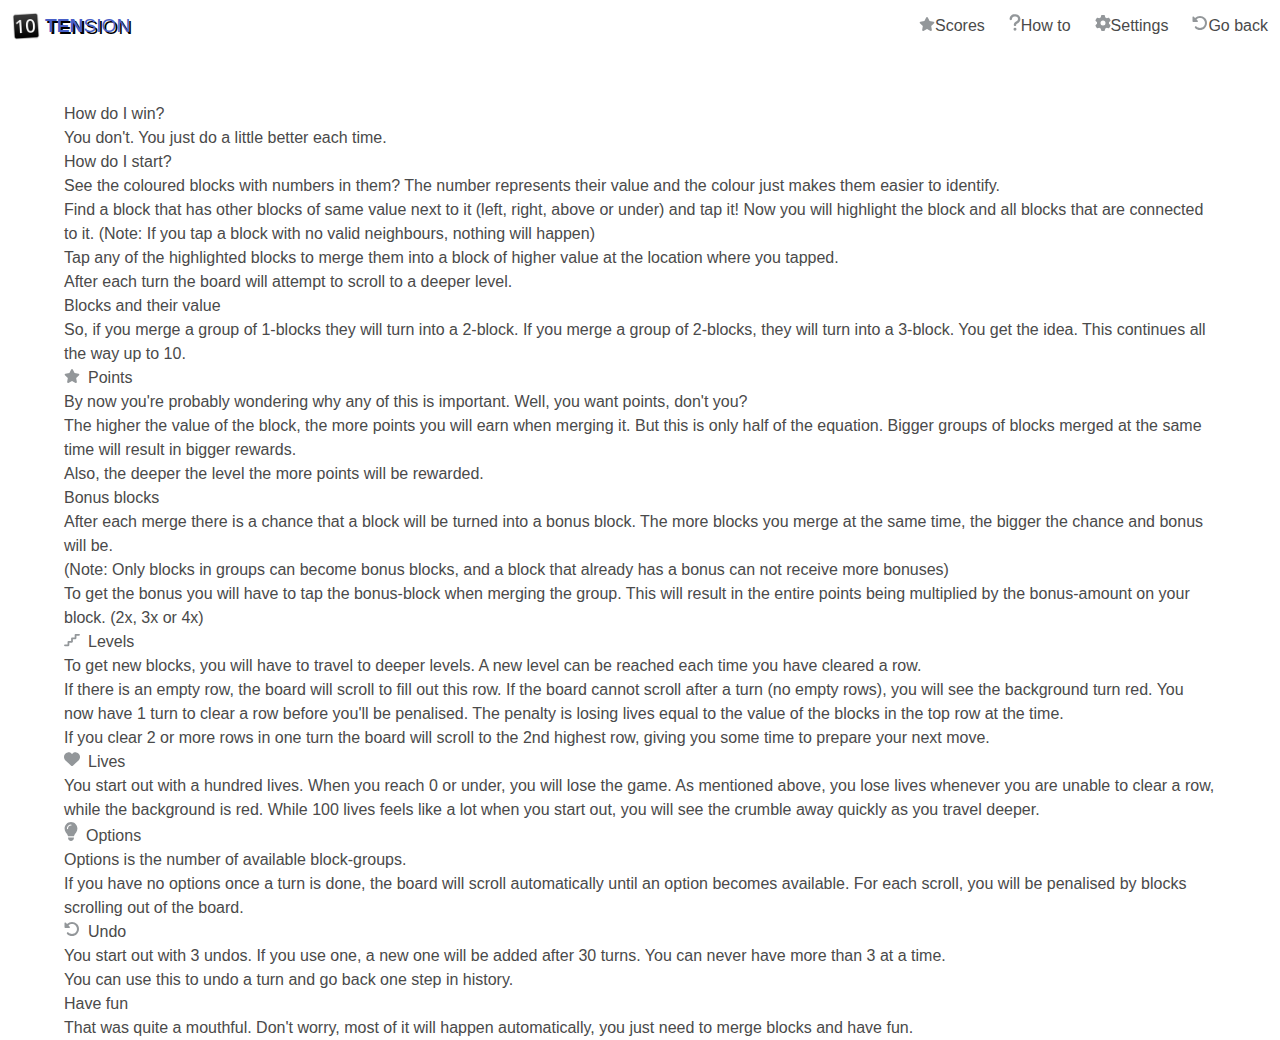
==== howto.html @ 1da61481 "several updates" ====
<!DOCTYPE html>
<html lang="en">
<head>
  <meta name="viewport" content="width=device-width, initial-scale=1.0">
  <meta charset="UTF-8">
  <title>TENSION</title>
  <link rel="icon" type="image/png" href="imgs/Tension_64.png" />
  <link href="css/bulma/bulma.min.css" rel="stylesheet">
  <link href="css/tenner.min.css" rel="stylesheet">
  <link href="css/fonts.min.css" rel="stylesheet">

  <script src="js/async.min.js"></script>

  <style>
    .container {
      margin-top:50px;
    }
  </style>
</head>
<body>

<nav class="navbar" role="navigation" aria-label="main navigation">
  <div class="navbar-brand">
    <a href="index.html" class="navbar-item navbar-logo">
      <img src="imgs/Tension_64.png" style="height:40px;" alt="logo" /> <div style="margin-left:5px; font-size:120%; font-weight:100; text-shadow: 2px 2px #000;"><span style="font-weight: 600;">TEN</span>SION</div>
    </a>


    <a role="button" class="navbar-burger is-primary game-menu" aria-label="menu" aria-expanded="false" data-target="menu">
      <span aria-hidden="true"></span>
      <span aria-hidden="true"></span>
      <span aria-hidden="true"></span>
    </a>
  </div>

  <div id="menu" class="navbar-menu">
    <div class="navbar-end">
      <a class="navbar-item" href="score.html">
                <span class="nav-icon">
                    <img alt="Scores" src="imgs/icons/star.svg" width="16">
                </span>
        Scores
      </a>
      <a class="navbar-item" href="howto.html">
                <span class="nav-icon">
                    <img alt="How to play" src="imgs/icons/question.svg" width="12">
                </span>
        How to
      </a>
      <a class="navbar-item" href="settings.html">
                <span class="nav-icon">
                    <img alt="Settings" src="imgs/icons/cog.svg" width="16">
                </span>
        Settings
      </a>
      <a class="navbar-item" href="index.html">
                <span class="nav-icon">
                    <img alt="Settings" src="imgs/icons/undo.svg" width="16">
                </span>
        Go back
      </a>
    </div>
  </div>
</nav>

<div class="container">
  <div>
    <div class="info-title">How do I win?</div>
    <div class="info-block">
      You don't. You just do a little better each time.<br />
    </div>

    <div class="info-title">How do I start?</div>
    <div class="info-block">
      See the coloured blocks with numbers in them? The number represents their value and the colour just makes them easier to identify.<br />
      Find a block that has other blocks of same value next to it (left, right, above or under) and tap it! Now you will highlight the block and all blocks that are connected to it. (Note: If you tap a block with no valid neighbours, nothing will happen)<br />
      Tap any of the highlighted blocks to merge them into a block of higher value at the location where you tapped.<br />
      After each turn the board will attempt to scroll to a deeper level.<br />
    </div>

    <div class="info-title">Blocks and their value</div>
    <div class="info-block">
      So, if you merge a group of 1-blocks they will turn into a 2-block. If you merge a group of 2-blocks, they will turn into a 3-block. You get the idea. This continues all the way up to 10.<br />
    </div>

    <div class="info-title"><img src="imgs/icons/star.svg" width="16" style="margin-right:.5rem;">Points</div>
    <div class="info-block">
      By now you're probably wondering why any of this is important. Well, you want points, don't you?<br />
      The higher the value of the block, the more points you will earn when merging it. But this is only half of the equation. Bigger groups of blocks merged at the same time will result in bigger rewards.<br />
      Also, the deeper the level the more points will be rewarded.<br />
    </div>

    <div class="info-title">Bonus blocks</div>
    <div class="info-block">
      After each merge there is a chance that a block will be turned into a bonus block. The more blocks you merge at the same time, the bigger the chance and bonus will be.<br />
      (Note: Only blocks in groups can become bonus blocks, and a block that already has a bonus can not receive more bonuses)<br />
      To get the bonus you will have to tap the bonus-block when merging the group. This will result in the entire points being multiplied by the bonus-amount on your block. (2x, 3x or 4x)<br />
    </div>

    <div class="info-title"><img src="imgs/icons/stair.svg" width="16" style="margin-right:.5rem;">Levels</div>
    <div class="info-block">
      To get new blocks, you will have to travel to deeper levels. A new level can be reached each time you have cleared a row.<br />
      If there is an empty row, the board will scroll to fill out this row. If the board cannot scroll after a turn (no empty rows), you will see the background turn red. You now have 1 turn to clear a row before you'll be penalised. The penalty is losing lives equal to the value of the blocks in the top row at the time.<br />
      If you clear 2 or more rows in one turn the board will scroll to the 2nd highest row, giving you some time to prepare your next move.<br />
    </div>

    <div class="info-title"><img src="imgs/icons/heart.svg" width="16" style="margin-right:.5rem;">Lives</div>
    <div class="info-block">
      You start out with a hundred lives. When you reach 0 or under, you will lose the game. As mentioned above, you lose lives whenever you are unable to clear a row, while the background is red. While 100 lives feels like a lot when you start out, you will see the crumble away quickly as you travel deeper.<br />
    </div>

    <div class="info-title"><img src="imgs/icons/bulb.svg" width="14" style="margin-right:.5rem;">Options</div>
    <div class="info-block">
      Options is the number of available block-groups.<br />
      If you have no options once a turn is done, the board will scroll automatically until an option becomes available. For each scroll, you will be penalised by blocks scrolling out of the board.<br />
    </div>

    <div class="info-title"><img src="imgs/icons/undo.svg" width="16" style="margin-right:.5rem;">Undo</div>
    <div class="info-block">
      You start out with 3 undos. If you use one, a new one will be added after 30 turns. You can never have more than 3 at a time.<br />
      You can use this to undo a turn and go back one step in history.<br />
    </div>

    <div class="info-title">Have fun</div>
    <div class="info-block">
      That was quite a mouthful. Don't worry, most of it will happen automatically, you just need to merge blocks and have fun.
    </div>
  </div>
</div>
<script src="js/EBulma.min.js"></script>
<script src="js/EExt.min.js"></script>
<script src="js/EHelpers.min.js"></script>
</body>
</html>
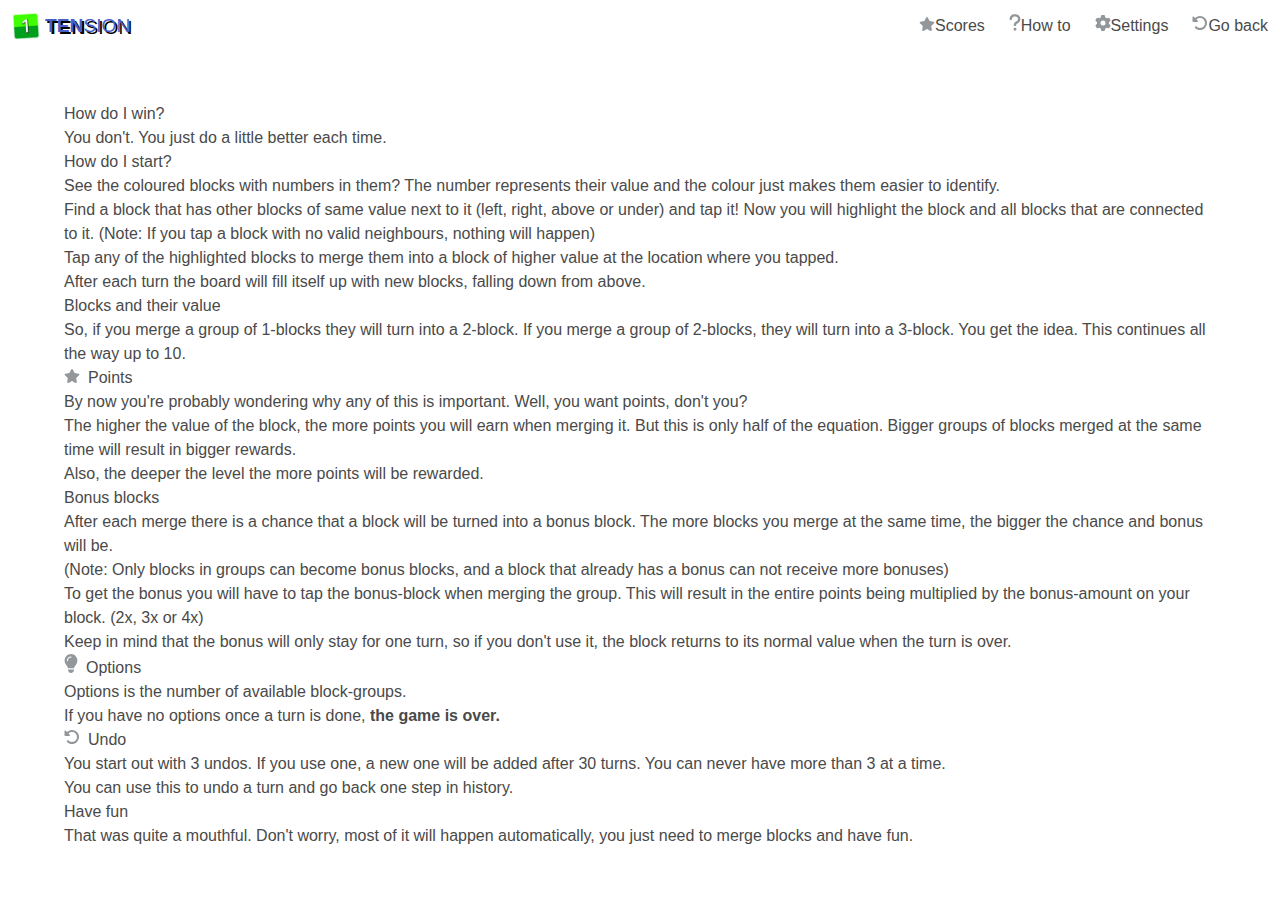
==== commit a481ef41: "Catching up + fixing game breaking bug if multiple 10's appeared on the board at the same time" ====
--- a/howto.html
+++ b/howto.html
@@ -4,7 +4,7 @@
   <meta name="viewport" content="width=device-width, initial-scale=1.0">
   <meta charset="UTF-8">
   <title>TENSION</title>
-  <link rel="icon" type="image/png" href="imgs/Tension_64.png" />
+  <link rel="icon" type="image/png" href="imgs/Tension1logo_64.png" />
   <link href="css/bulma/bulma.min.css" rel="stylesheet">
   <link href="css/tenner.min.css" rel="stylesheet">
   <link href="css/fonts.min.css" rel="stylesheet">
@@ -22,7 +22,7 @@
 <nav class="navbar" role="navigation" aria-label="main navigation">
   <div class="navbar-brand">
     <a href="index.html" class="navbar-item navbar-logo">
-      <img src="imgs/Tension_64.png" style="height:40px;" alt="logo" /> <div style="margin-left:5px; font-size:120%; font-weight:100; text-shadow: 2px 2px #000;"><span style="font-weight: 600;">TEN</span>SION</div>
+      <img src="imgs/Tension1logo_64.png" style="height:40px;" alt="logo" /> <div style="margin-left:5px; font-size:120%; font-weight:100; text-shadow: 2px 2px #000;"><span style="font-weight: 600;">TEN</span>SION</div>
     </a>
 
 
@@ -75,7 +75,7 @@
       See the coloured blocks with numbers in them? The number represents their value and the colour just makes them easier to identify.<br />
       Find a block that has other blocks of same value next to it (left, right, above or under) and tap it! Now you will highlight the block and all blocks that are connected to it. (Note: If you tap a block with no valid neighbours, nothing will happen)<br />
       Tap any of the highlighted blocks to merge them into a block of higher value at the location where you tapped.<br />
-      After each turn the board will attempt to scroll to a deeper level.<br />
+      After each turn the board will fill itself up with new blocks, falling down from above.<br />
     </div>
 
     <div class="info-title">Blocks and their value</div>
@@ -95,24 +95,13 @@
       After each merge there is a chance that a block will be turned into a bonus block. The more blocks you merge at the same time, the bigger the chance and bonus will be.<br />
       (Note: Only blocks in groups can become bonus blocks, and a block that already has a bonus can not receive more bonuses)<br />
       To get the bonus you will have to tap the bonus-block when merging the group. This will result in the entire points being multiplied by the bonus-amount on your block. (2x, 3x or 4x)<br />
-    </div>
-
-    <div class="info-title"><img src="imgs/icons/stair.svg" width="16" style="margin-right:.5rem;">Levels</div>
-    <div class="info-block">
-      To get new blocks, you will have to travel to deeper levels. A new level can be reached each time you have cleared a row.<br />
-      If there is an empty row, the board will scroll to fill out this row. If the board cannot scroll after a turn (no empty rows), you will see the background turn red. You now have 1 turn to clear a row before you'll be penalised. The penalty is losing lives equal to the value of the blocks in the top row at the time.<br />
-      If you clear 2 or more rows in one turn the board will scroll to the 2nd highest row, giving you some time to prepare your next move.<br />
-    </div>
-
-    <div class="info-title"><img src="imgs/icons/heart.svg" width="16" style="margin-right:.5rem;">Lives</div>
-    <div class="info-block">
-      You start out with a hundred lives. When you reach 0 or under, you will lose the game. As mentioned above, you lose lives whenever you are unable to clear a row, while the background is red. While 100 lives feels like a lot when you start out, you will see the crumble away quickly as you travel deeper.<br />
+      Keep in mind that the bonus will only stay for one turn, so if you don't use it, the block returns to its normal value when the turn is over.<br />
     </div>
 
     <div class="info-title"><img src="imgs/icons/bulb.svg" width="14" style="margin-right:.5rem;">Options</div>
     <div class="info-block">
       Options is the number of available block-groups.<br />
-      If you have no options once a turn is done, the board will scroll automatically until an option becomes available. For each scroll, you will be penalised by blocks scrolling out of the board.<br />
+      If you have no options once a turn is done, <b>the game is over.</b><br />
     </div>
 
     <div class="info-title"><img src="imgs/icons/undo.svg" width="16" style="margin-right:.5rem;">Undo</div>
